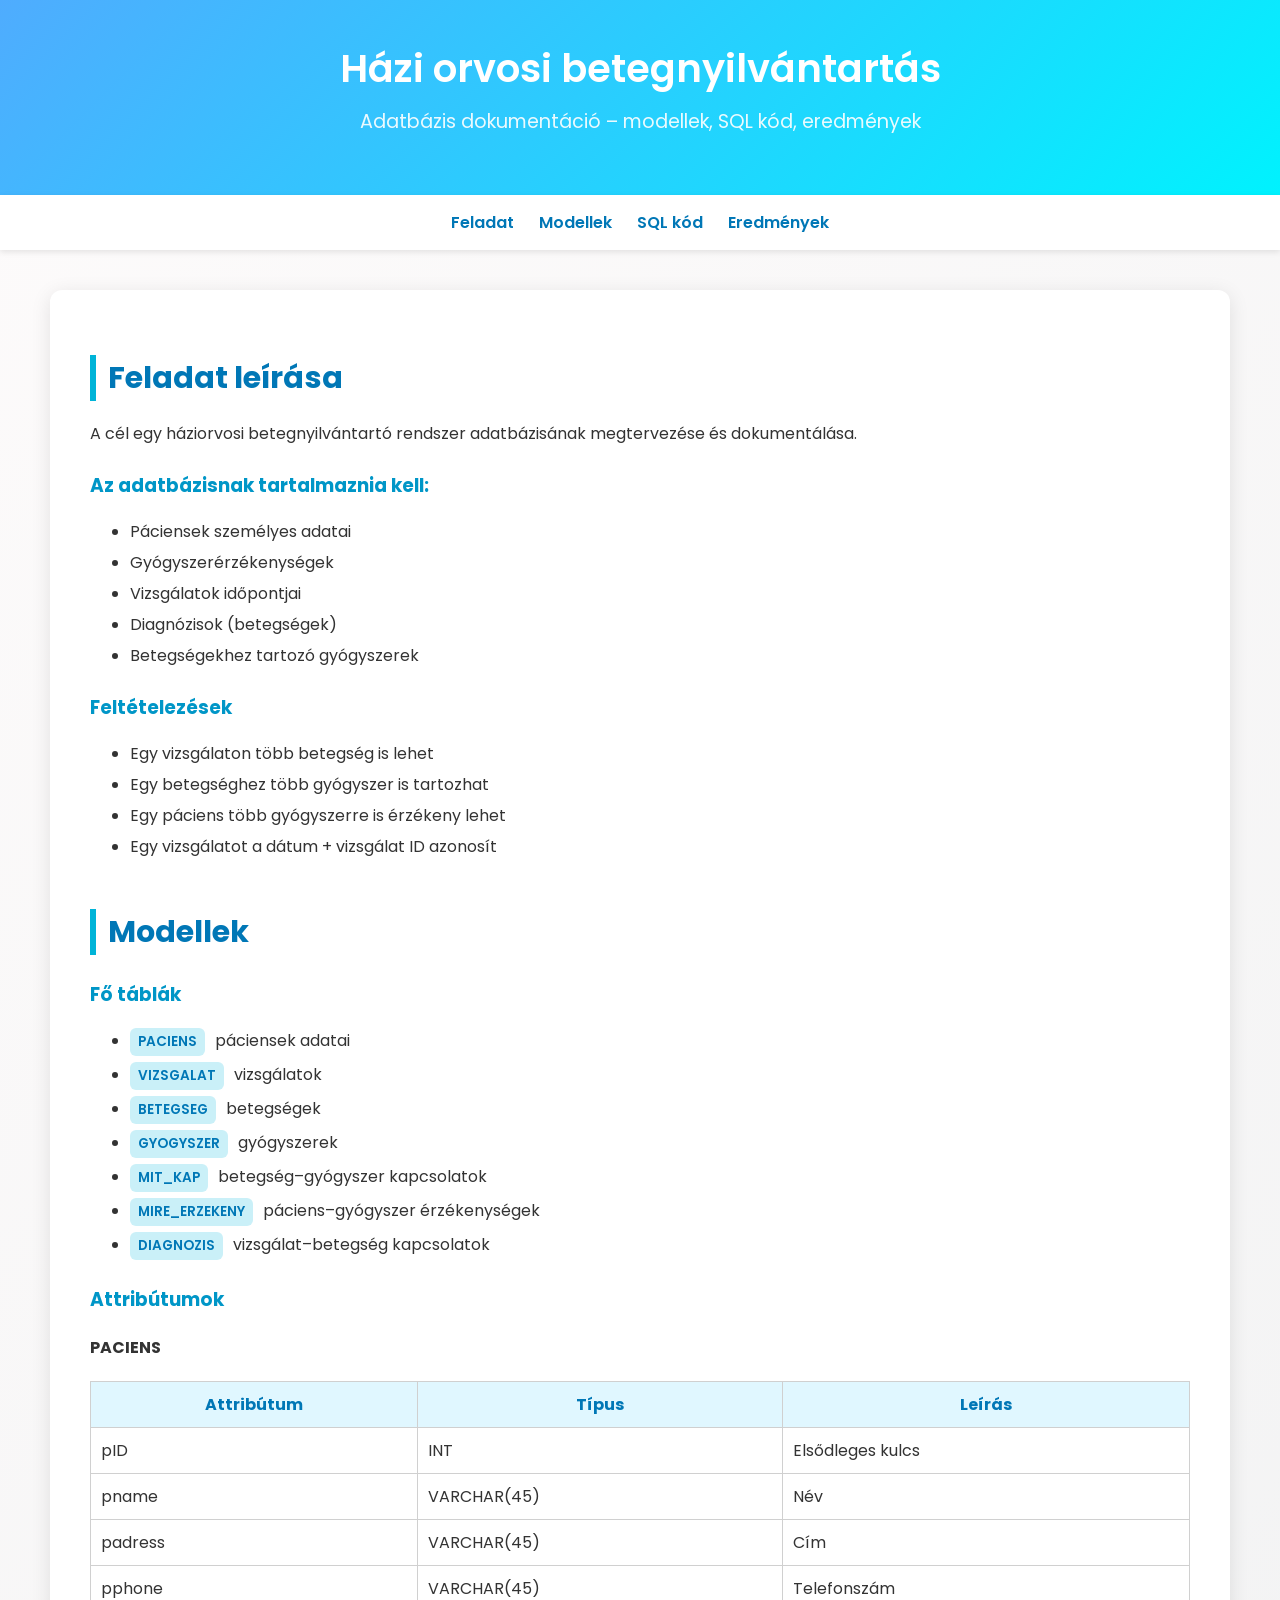
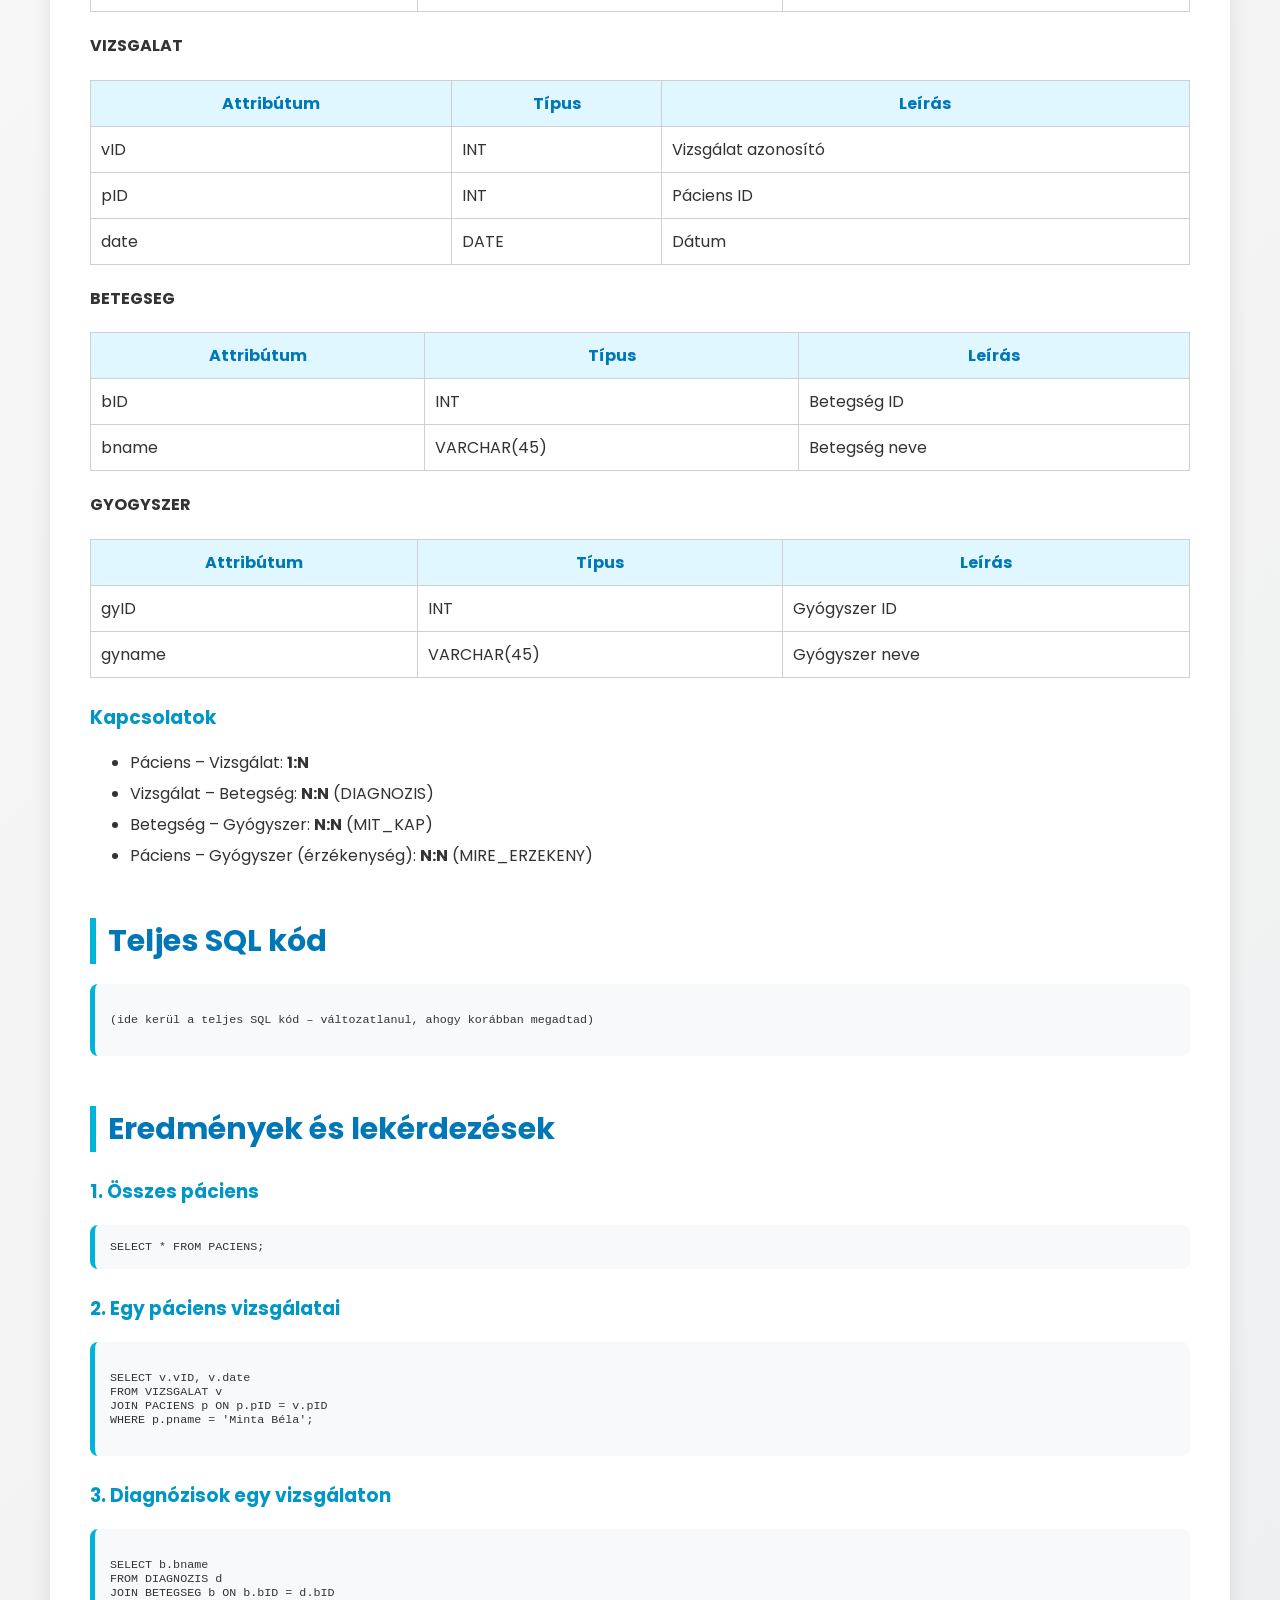
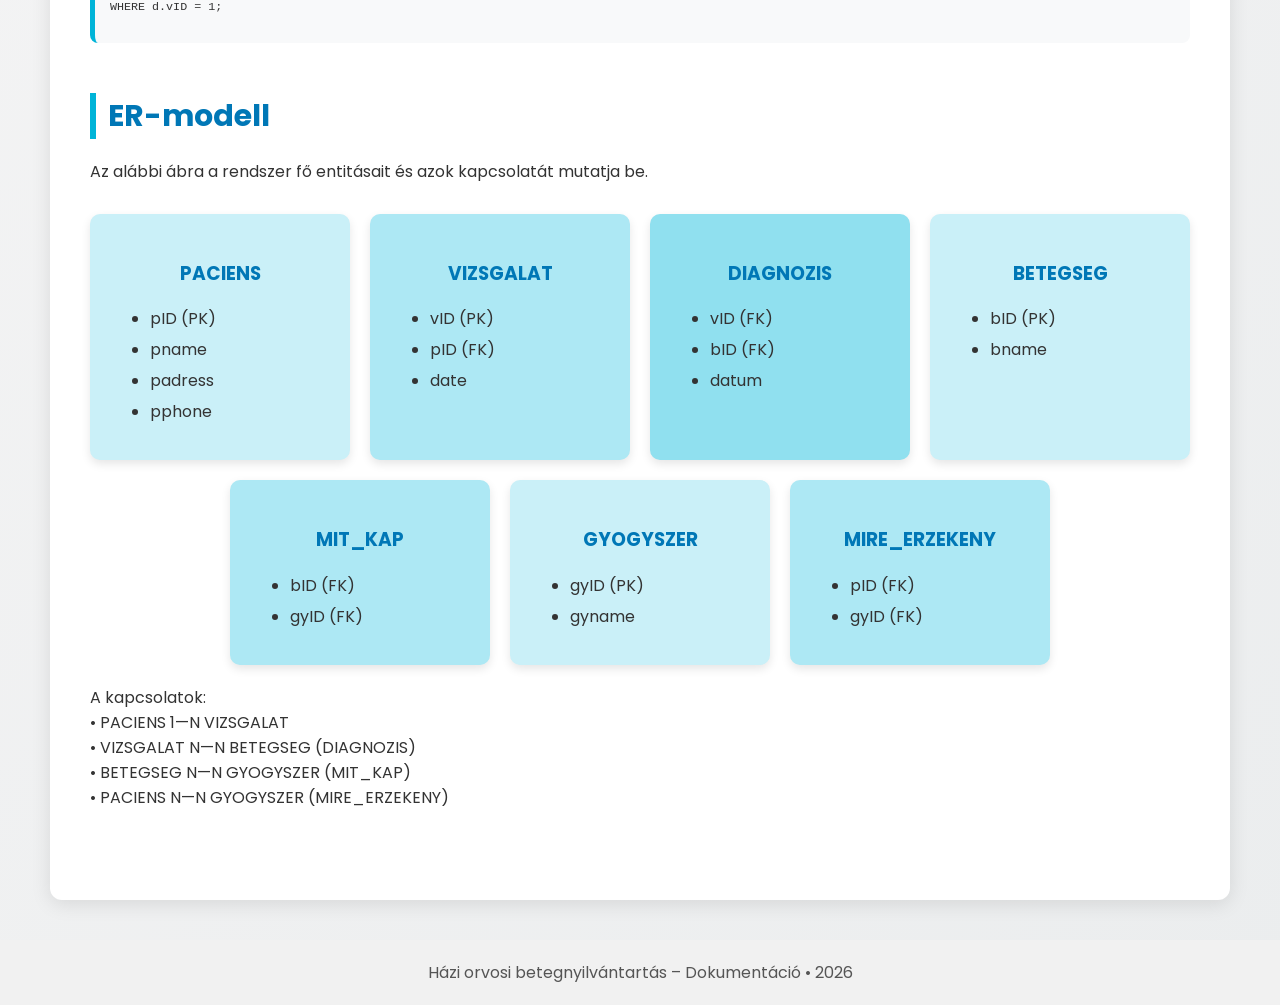
==== webpage/index.html @ f7ed8326 "weboldal" ====
<!DOCTYPE html>
<html lang="hu">
<head>
    <meta charset="UTF-8">
    <title>Házi orvosi betegnyilvántartás – Adatbázis dokumentáció</title>

    <!-- Google Fonts -->
    <link href="https://fonts.googleapis.com/css2?family=Poppins:wght@300;400;600&display=swap" rel="stylesheet">

    <style>
        body {
            font-family: 'Poppins', sans-serif;
            margin: 0;
            background: linear-gradient(135deg, #fdfbfb 0%, #ebedee 100%);
            color: #333;
        }

        header {
            background: linear-gradient(135deg, #4facfe 0%, #00f2fe 100%);
            color: white;
            padding: 40px 40px;
            text-align: center;
            box-shadow: 0 4px 10px rgba(0,0,0,0.2);
        }

        header h1 {
            margin: 0;
            font-size: 2.4em;
            font-weight: 600;
        }

        header p {
            margin-top: 10px;
            font-size: 1.2em;
            opacity: 0.9;
        }

        nav {
            background: #ffffff;
            padding: 15px 40px;
            display: flex;
            justify-content: center;
            gap: 25px;
            position: sticky;
            top: 0;
            z-index: 10;
            box-shadow: 0 2px 6px rgba(0,0,0,0.1);
        }

        nav a {
            text-decoration: none;
            color: #0077b6;
            font-weight: 600;
            transition: 0.3s;
        }

        nav a:hover {
            color: #00b4d8;
            transform: scale(1.05);
        }

        main {
            max-width: 1100px;
            margin: 40px auto;
            background: white;
            padding: 40px;
            border-radius: 12px;
            box-shadow: 0 4px 20px rgba(0,0,0,0.1);
        }

        section {
            margin-bottom: 50px;
        }

        h2 {
            font-size: 1.9em;
            color: #0077b6;
            border-left: 6px solid #00b4d8;
            padding-left: 12px;
            margin-bottom: 20px;
        }

        h3 {
            margin-top: 25px;
            color: #0096c7;
        }

        ul li {
            margin-bottom: 6px;
        }

        .tag {
            display: inline-block;
            background: #caf0f8;
            padding: 4px 8px;
            border-radius: 6px;
            margin-right: 6px;
            font-size: 0.85em;
            color: #0077b6;
            font-weight: 600;
        }

        pre {
            background: #f8f9fa;
            padding: 15px;
            border-radius: 8px;
            border-left: 5px solid #00b4d8;
            overflow-x: auto;
            font-size: 0.9em;
        }

        table {
            width: 100%;
            border-collapse: collapse;
            margin-top: 12px;
        }

        table, th, td {
            border: 1px solid #d0d0d0;
        }

        th {
            background: #e0f7ff;
            color: #0077b6;
        }

        th, td {
            padding: 10px;
        }

        footer {
            text-align: center;
            padding: 20px;
            background: #f1f1f1;
            margin-top: 40px;
            color: #555;
        }

        /* Finom animációk */
        section {
            animation: fadeIn 0.6s ease;
        }

        @keyframes fadeIn {
            from { opacity: 0; transform: translateY(10px); }
            to { opacity: 1; transform: translateY(0); }
        }
    </style>
</head>

<body>

<header>
    <h1>Házi orvosi betegnyilvántartás</h1>
    <p>Adatbázis dokumentáció – modellek, SQL kód, eredmények</p>
</header>

<nav>
    <a href="#feladat">Feladat</a>
    <a href="#modellek">Modellek</a>
    <a href="#kod">SQL kód</a>
    <a href="#eredmenyek">Eredmények</a>
</nav>

<main>

    <!-- FELADAT -->
    <section id="feladat">
        <h2>Feladat leírása</h2>
        <p>A cél egy háziorvosi betegnyilvántartó rendszer adatbázisának megtervezése és dokumentálása.</p>

        <h3>Az adatbázisnak tartalmaznia kell:</h3>
        <ul>
            <li>Páciensek személyes adatai</li>
            <li>Gyógyszerérzékenységek</li>
            <li>Vizsgálatok időpontjai</li>
            <li>Diagnózisok (betegségek)</li>
            <li>Betegségekhez tartozó gyógyszerek</li>
        </ul>

        <h3>Feltételezések</h3>
        <ul>
            <li>Egy vizsgálaton több betegség is lehet</li>
            <li>Egy betegséghez több gyógyszer is tartozhat</li>
            <li>Egy páciens több gyógyszerre is érzékeny lehet</li>
            <li>Egy vizsgálatot a dátum + vizsgálat ID azonosít</li>
        </ul>
    </section>

    <!-- MODELLEK -->
    <section id="modellek">
        <h2>Modellek</h2>

        <h3>Fő táblák</h3>
        <ul>
            <li><span class="tag">PACIENS</span> páciensek adatai</li>
            <li><span class="tag">VIZSGALAT</span> vizsgálatok</li>
            <li><span class="tag">BETEGSEG</span> betegségek</li>
            <li><span class="tag">GYOGYSZER</span> gyógyszerek</li>
            <li><span class="tag">MIT_KAP</span> betegség–gyógyszer kapcsolatok</li>
            <li><span class="tag">MIRE_ERZEKENY</span> páciens–gyógyszer érzékenységek</li>
            <li><span class="tag">DIAGNOZIS</span> vizsgálat–betegség kapcsolatok</li>
        </ul>

        <h3>Attribútumok</h3>

        <h4>PACIENS</h4>
        <table>
            <tr><th>Attribútum</th><th>Típus</th><th>Leírás</th></tr>
            <tr><td>pID</td><td>INT</td><td>Elsődleges kulcs</td></tr>
            <tr><td>pname</td><td>VARCHAR(45)</td><td>Név</td></tr>
            <tr><td>padress</td><td>VARCHAR(45)</td><td>Cím</td></tr>
            <tr><td>pphone</td><td>VARCHAR(45)</td><td>Telefonszám</td></tr>
        </table>

        <h4>VIZSGALAT</h4>
        <table>
            <tr><th>Attribútum</th><th>Típus</th><th>Leírás</th></tr>
            <tr><td>vID</td><td>INT</td><td>Vizsgálat azonosító</td></tr>
            <tr><td>pID</td><td>INT</td><td>Páciens ID</td></tr>
            <tr><td>date</td><td>DATE</td><td>Dátum</td></tr>
        </table>

        <h4>BETEGSEG</h4>
        <table>
            <tr><th>Attribútum</th><th>Típus</th><th>Leírás</th></tr>
            <tr><td>bID</td><td>INT</td><td>Betegség ID</td></tr>
            <tr><td>bname</td><td>VARCHAR(45)</td><td>Betegség neve</td></tr>
        </table>

        <h4>GYOGYSZER</h4>
        <table>
            <tr><th>Attribútum</th><th>Típus</th><th>Leírás</th></tr>
            <tr><td>gyID</td><td>INT</td><td>Gyógyszer ID</td></tr>
            <tr><td>gyname</td><td>VARCHAR(45)</td><td>Gyógyszer neve</td></tr>
        </table>

        <h3>Kapcsolatok</h3>
        <ul>
            <li>Páciens – Vizsgálat: <strong>1:N</strong></li>
            <li>Vizsgálat – Betegség: <strong>N:N</strong> (DIAGNOZIS)</li>
            <li>Betegség – Gyógyszer: <strong>N:N</strong> (MIT_KAP)</li>
            <li>Páciens – Gyógyszer (érzékenység): <strong>N:N</strong> (MIRE_ERZEKENY)</li>
        </ul>
    </section>

    <!-- SQL KÓD -->
    <section id="kod">
        <h2>Teljes SQL kód</h2>
        <pre><code>
(ide kerül a teljes SQL kód – változatlanul, ahogy korábban megadtad)
        </code></pre>
    </section>

    <!-- EREDMÉNYEK -->
    <section id="eredmenyek">
        <h2>Eredmények és lekérdezések</h2>

        <h3>1. Összes páciens</h3>
        <pre><code>SELECT * FROM PACIENS;</code></pre>

        <h3>2. Egy páciens vizsgálatai</h3>
        <pre><code>
SELECT v.vID, v.date
FROM VIZSGALAT v
JOIN PACIENS p ON p.pID = v.pID
WHERE p.pname = 'Minta Béla';
        </code></pre>

        <h3>3. Diagnózisok egy vizsgálaton</h3>
        <pre><code>
SELECT b.bname
FROM DIAGNOZIS d
JOIN BETEGSEG b ON b.bID = d.bID
WHERE d.vID = 1;
        </code></pre>
    </section>

    <section id="er-modell">
        <h2>ER-modell</h2>
        <p>Az alábbi ábra a rendszer fő entitásait és azok kapcsolatát mutatja be.</p>
    
        <div style="
            display: flex;
            flex-wrap: wrap;
            gap: 20px;
            justify-content: center;
            margin-top: 30px;
        ">
    
            <!-- PACIENS -->
            <div style="
                background:#caf0f8;
                padding:20px;
                border-radius:10px;
                width:220px;
                box-shadow:0 4px 10px rgba(0,0,0,0.1);
            ">
                <h3 style="text-align:center;color:#0077b6;">PACIENS</h3>
                <ul>
                    <li>pID (PK)</li>
                    <li>pname</li>
                    <li>padress</li>
                    <li>pphone</li>
                </ul>
            </div>
    
            <!-- VIZSGALAT -->
            <div style="
                background:#ade8f4;
                padding:20px;
                border-radius:10px;
                width:220px;
                box-shadow:0 4px 10px rgba(0,0,0,0.1);
            ">
                <h3 style="text-align:center;color:#0077b6;">VIZSGALAT</h3>
                <ul>
                    <li>vID (PK)</li>
                    <li>pID (FK)</li>
                    <li>date</li>
                </ul>
            </div>
    
            <!-- DIAGNOZIS -->
            <div style="
                background:#90e0ef;
                padding:20px;
                border-radius:10px;
                width:220px;
                box-shadow:0 4px 10px rgba(0,0,0,0.1);
            ">
                <h3 style="text-align:center;color:#0077b6;">DIAGNOZIS</h3>
                <ul>
                    <li>vID (FK)</li>
                    <li>bID (FK)</li>
                    <li>datum</li>
                </ul>
            </div>
    
            <!-- BETEGSEG -->
            <div style="
                background:#caf0f8;
                padding:20px;
                border-radius:10px;
                width:220px;
                box-shadow:0 4px 10px rgba(0,0,0,0.1);
            ">
                <h3 style="text-align:center;color:#0077b6;">BETEGSEG</h3>
                <ul>
                    <li>bID (PK)</li>
                    <li>bname</li>
                </ul>
            </div>
    
            <!-- MIT_KAP -->
            <div style="
                background:#ade8f4;
                padding:20px;
                border-radius:10px;
                width:220px;
                box-shadow:0 4px 10px rgba(0,0,0,0.1);
            ">
                <h3 style="text-align:center;color:#0077b6;">MIT_KAP</h3>
                <ul>
                    <li>bID (FK)</li>
                    <li>gyID (FK)</li>
                </ul>
            </div>
    
            <!-- GYOGYSZER -->
            <div style="
                background:#caf0f8;
                padding:20px;
                border-radius:10px;
                width:220px;
                box-shadow:0 4px 10px rgba(0,0,0,0.1);
            ">
                <h3 style="text-align:center;color:#0077b6;">GYOGYSZER</h3>
                <ul>
                    <li>gyID (PK)</li>
                    <li>gyname</li>
                </ul>
            </div>
    
            <!-- MIRE_ERZEKENY -->
            <div style="
                background:#ade8f4;
                padding:20px;
                border-radius:10px;
                width:220px;
                box-shadow:0 4px 10px rgba(0,0,0,0.1);
            ">
                <h3 style="text-align:center;color:#0077b6;">MIRE_ERZEKENY</h3>
                <ul>
                    <li>pID (FK)</li>
                    <li>gyID (FK)</li>
                </ul>
            </div>
    
        </div>
    
        <p style="margin-top:20px;">
            A kapcsolatok:
            <br>• PACIENS 1—N VIZSGALAT  
            <br>• VIZSGALAT N—N BETEGSEG (DIAGNOZIS)  
            <br>• BETEGSEG N—N GYOGYSZER (MIT_KAP)  
            <br>• PACIENS N—N GYOGYSZER (MIRE_ERZEKENY)
        </p>
    </section>
    

</main>

<footer>
    Házi orvosi betegnyilvántartás – Dokumentáció • 2026
</footer>

</body>
</html>
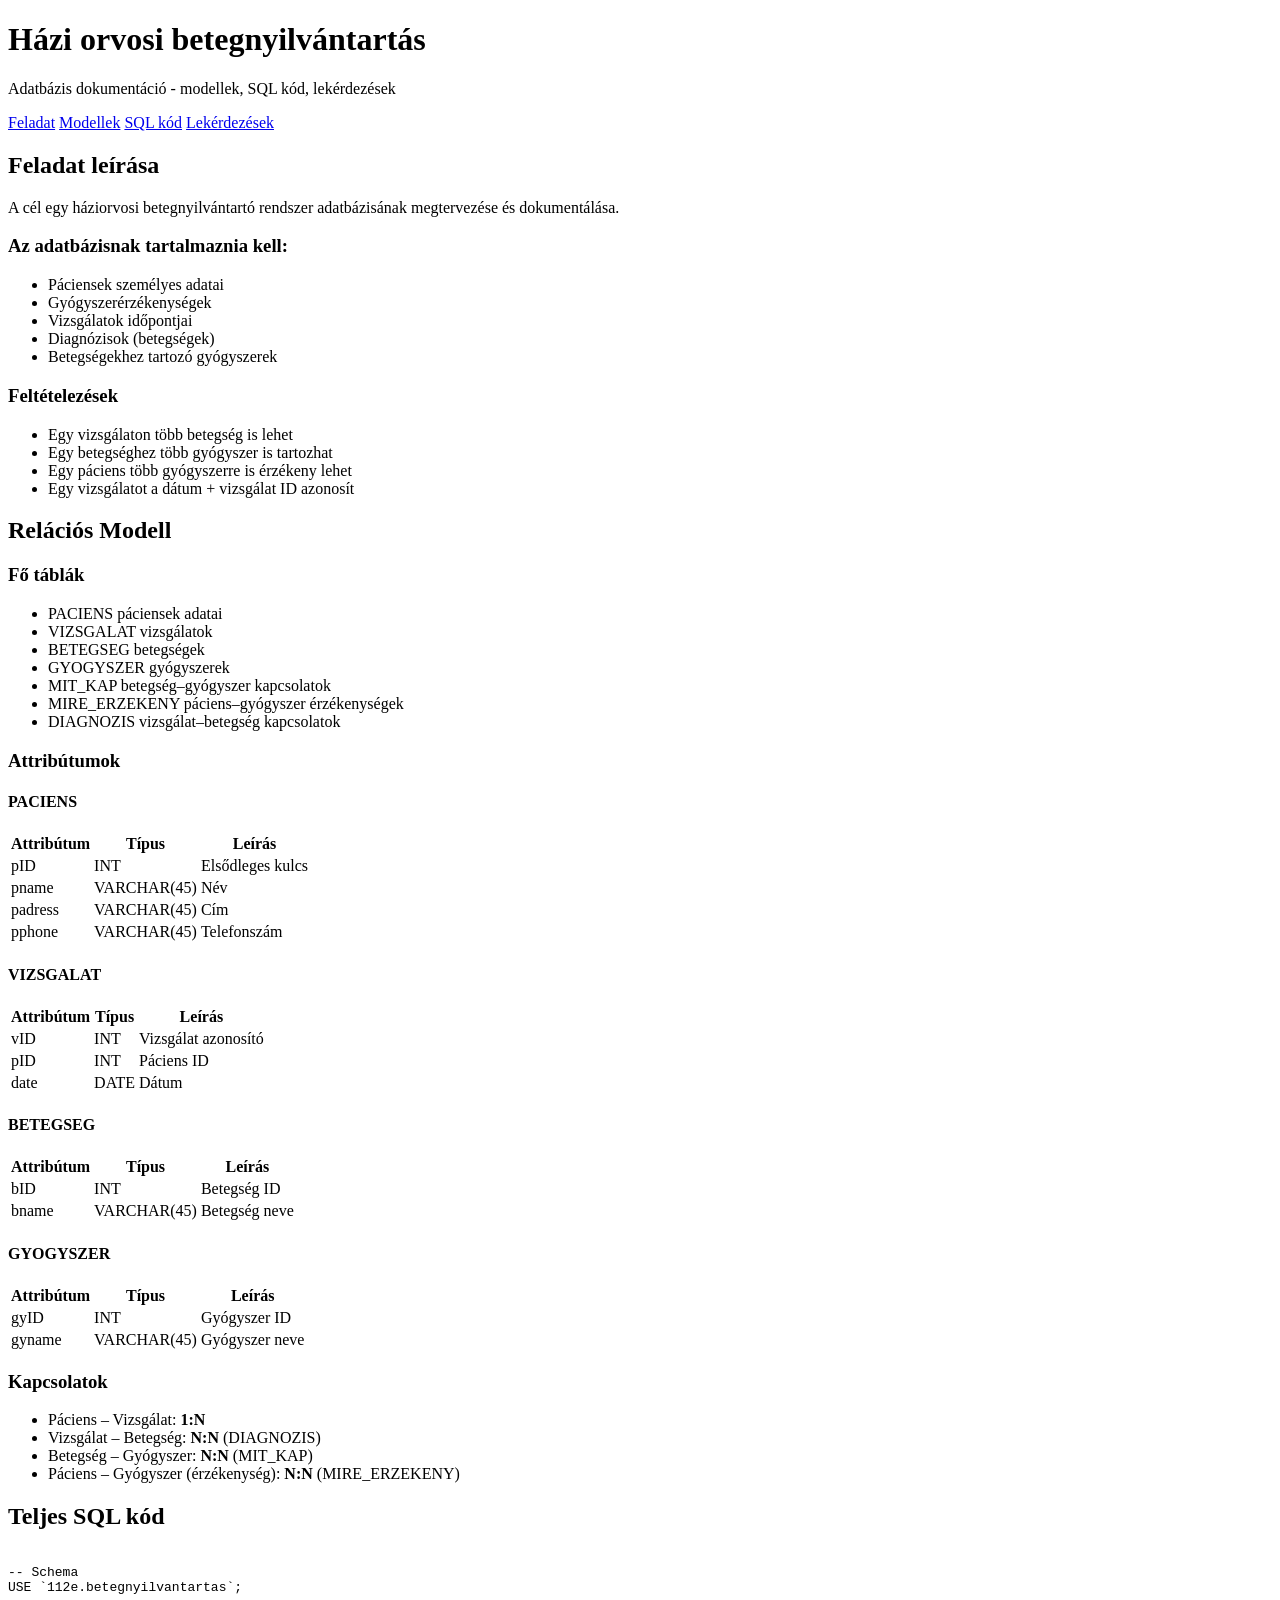
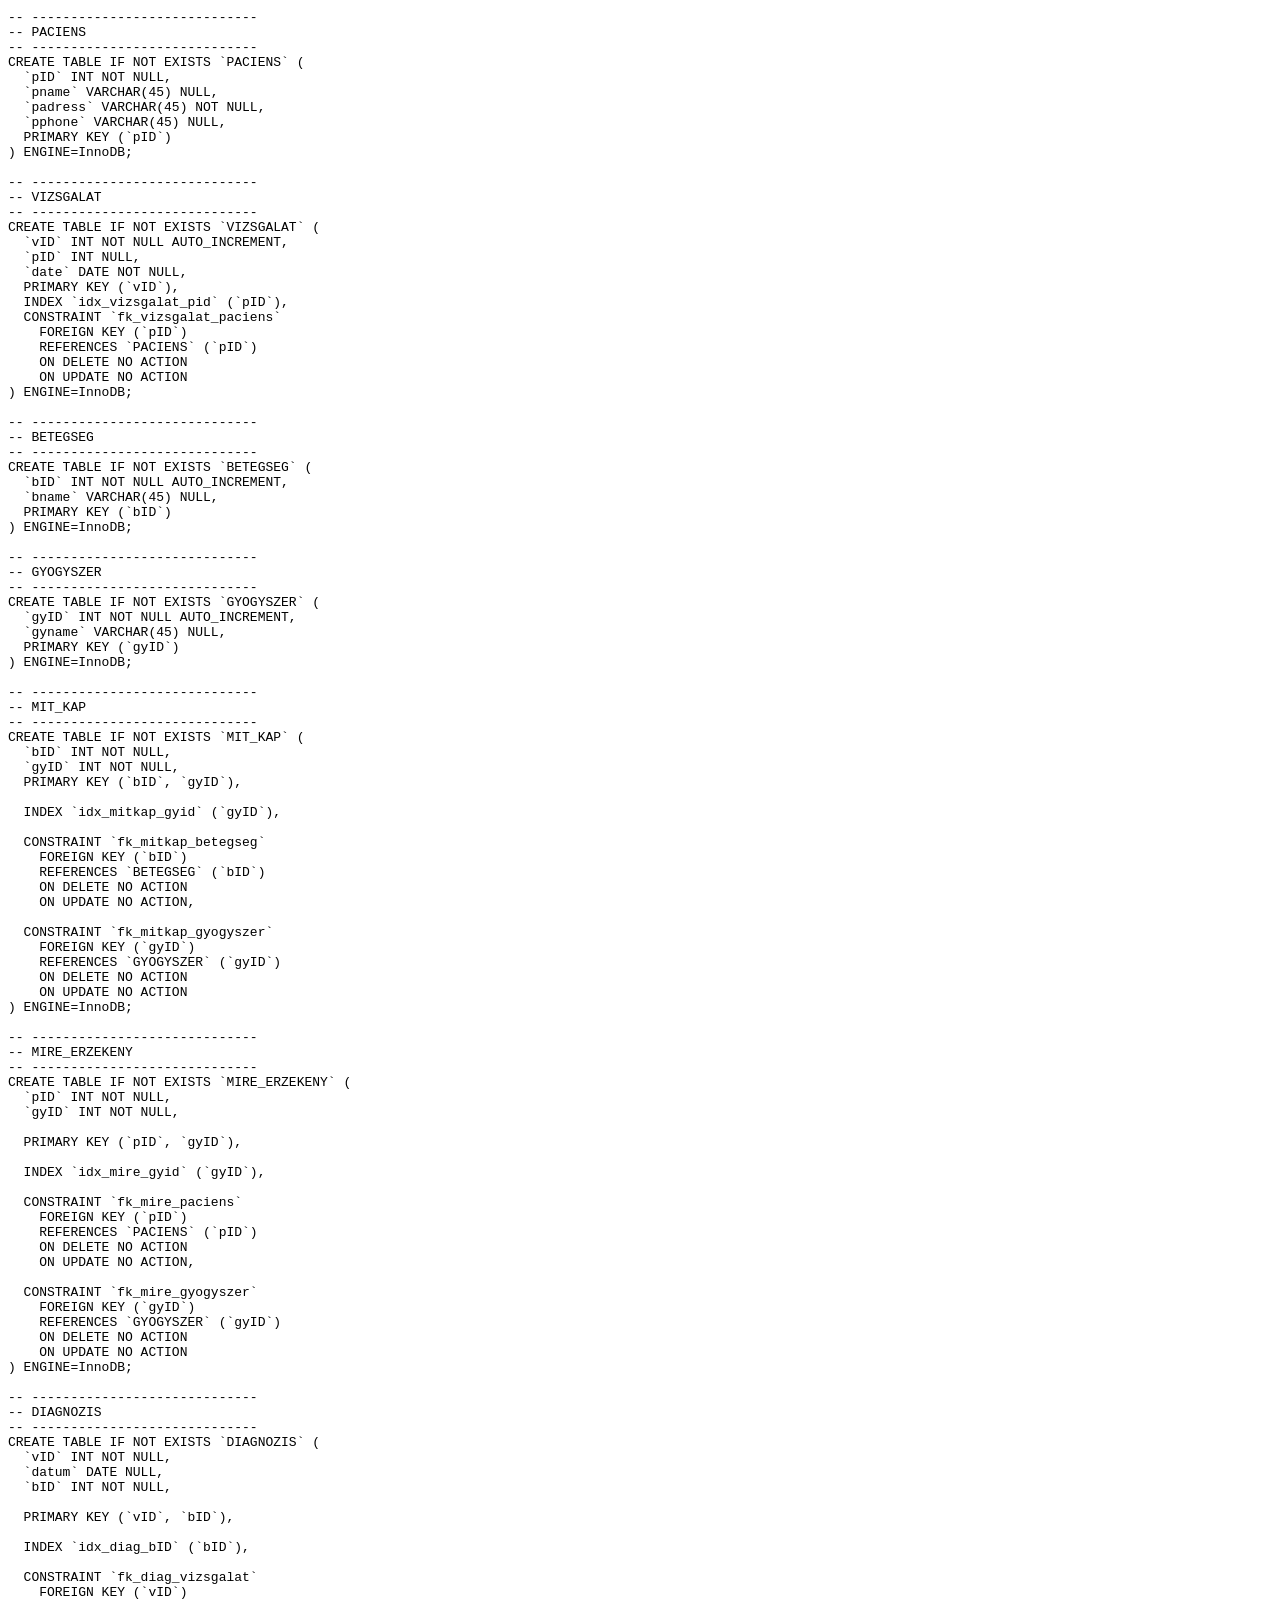
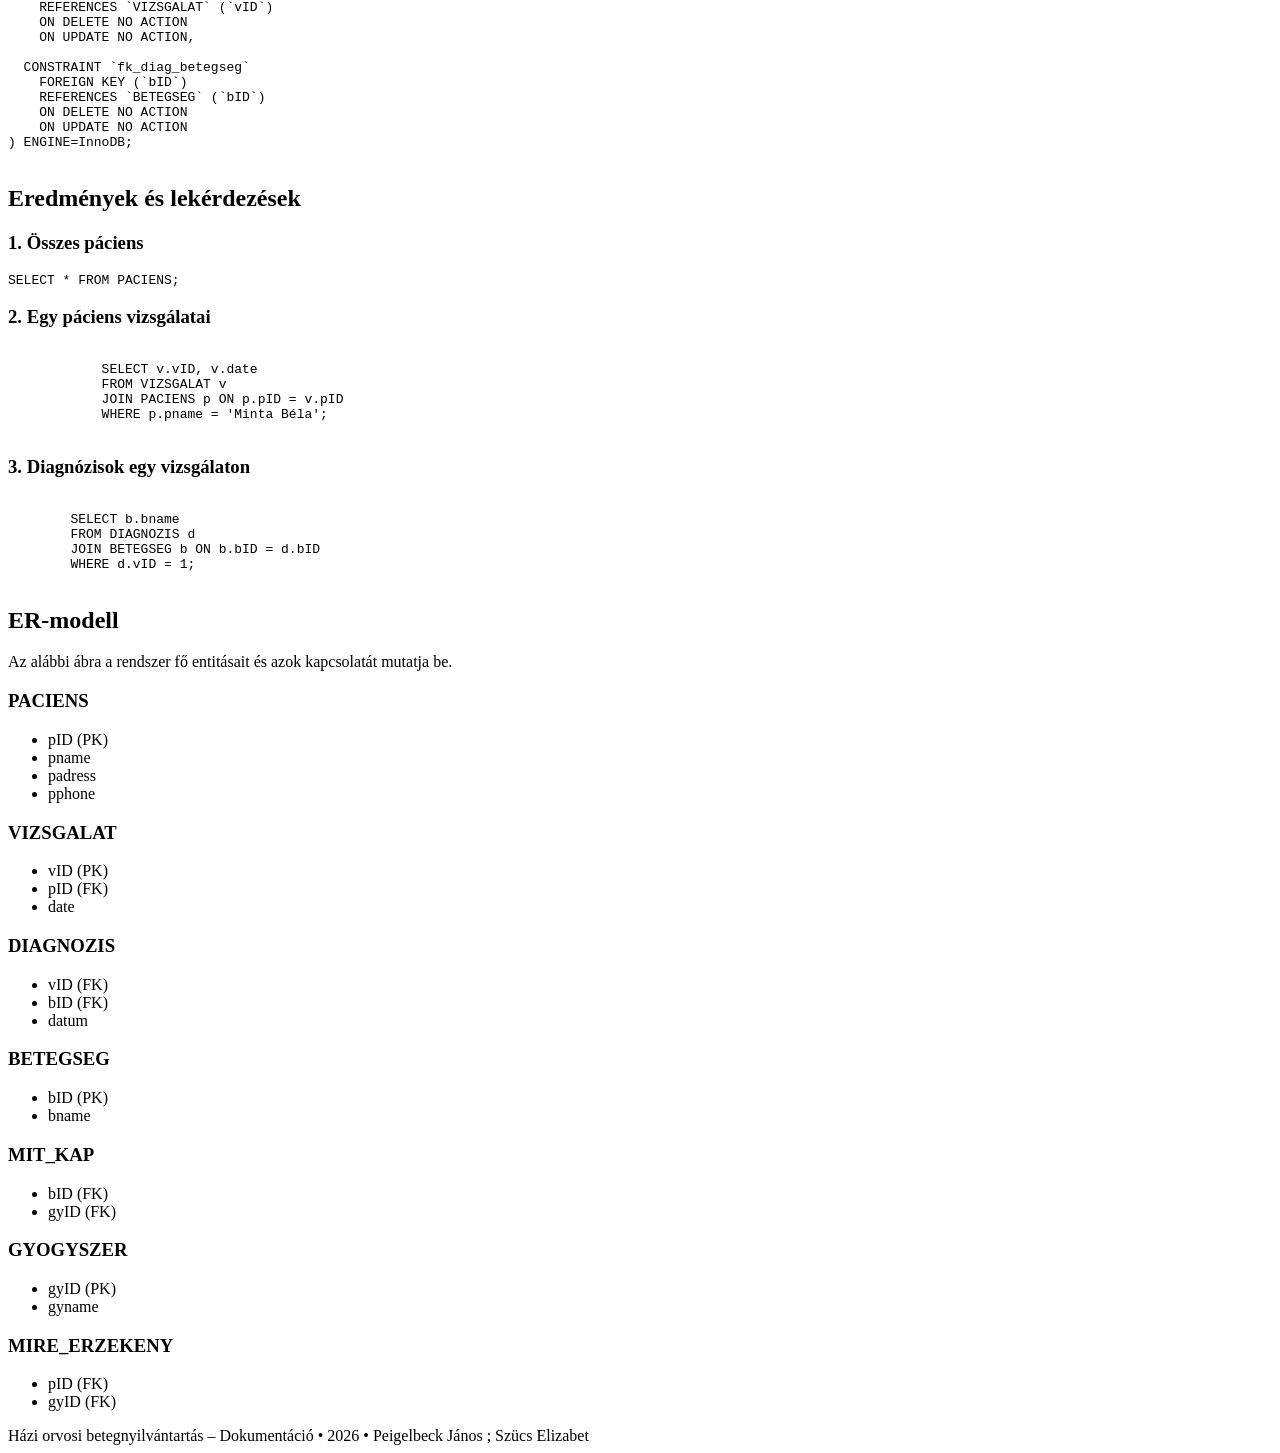
==== commit 1a580edd: "weboldal fejlesztése, stylesheet" ====
--- a/webpage/index.html
+++ b/webpage/index.html
@@ -2,164 +2,22 @@
 <html lang="hu">
 <head>
     <meta charset="UTF-8">
-    <title>Házi orvosi betegnyilvántartás – Adatbázis dokumentáció</title>
-
-    <!-- Google Fonts -->
-    <link href="https://fonts.googleapis.com/css2?family=Poppins:wght@300;400;600&display=swap" rel="stylesheet">
-
-    <style>
-        body {
-            font-family: 'Poppins', sans-serif;
-            margin: 0;
-            background: linear-gradient(135deg, #fdfbfb 0%, #ebedee 100%);
-            color: #333;
-        }
-
-        header {
-            background: linear-gradient(135deg, #4facfe 0%, #00f2fe 100%);
-            color: white;
-            padding: 40px 40px;
-            text-align: center;
-            box-shadow: 0 4px 10px rgba(0,0,0,0.2);
-        }
-
-        header h1 {
-            margin: 0;
-            font-size: 2.4em;
-            font-weight: 600;
-        }
-
-        header p {
-            margin-top: 10px;
-            font-size: 1.2em;
-            opacity: 0.9;
-        }
-
-        nav {
-            background: #ffffff;
-            padding: 15px 40px;
-            display: flex;
-            justify-content: center;
-            gap: 25px;
-            position: sticky;
-            top: 0;
-            z-index: 10;
-            box-shadow: 0 2px 6px rgba(0,0,0,0.1);
-        }
-
-        nav a {
-            text-decoration: none;
-            color: #0077b6;
-            font-weight: 600;
-            transition: 0.3s;
-        }
-
-        nav a:hover {
-            color: #00b4d8;
-            transform: scale(1.05);
-        }
-
-        main {
-            max-width: 1100px;
-            margin: 40px auto;
-            background: white;
-            padding: 40px;
-            border-radius: 12px;
-            box-shadow: 0 4px 20px rgba(0,0,0,0.1);
-        }
-
-        section {
-            margin-bottom: 50px;
-        }
-
-        h2 {
-            font-size: 1.9em;
-            color: #0077b6;
-            border-left: 6px solid #00b4d8;
-            padding-left: 12px;
-            margin-bottom: 20px;
-        }
-
-        h3 {
-            margin-top: 25px;
-            color: #0096c7;
-        }
-
-        ul li {
-            margin-bottom: 6px;
-        }
-
-        .tag {
-            display: inline-block;
-            background: #caf0f8;
-            padding: 4px 8px;
-            border-radius: 6px;
-            margin-right: 6px;
-            font-size: 0.85em;
-            color: #0077b6;
-            font-weight: 600;
-        }
-
-        pre {
-            background: #f8f9fa;
-            padding: 15px;
-            border-radius: 8px;
-            border-left: 5px solid #00b4d8;
-            overflow-x: auto;
-            font-size: 0.9em;
-        }
-
-        table {
-            width: 100%;
-            border-collapse: collapse;
-            margin-top: 12px;
-        }
-
-        table, th, td {
-            border: 1px solid #d0d0d0;
-        }
-
-        th {
-            background: #e0f7ff;
-            color: #0077b6;
-        }
-
-        th, td {
-            padding: 10px;
-        }
-
-        footer {
-            text-align: center;
-            padding: 20px;
-            background: #f1f1f1;
-            margin-top: 40px;
-            color: #555;
-        }
-
-        /* Finom animációk */
-        section {
-            animation: fadeIn 0.6s ease;
-        }
-
-        @keyframes fadeIn {
-            from { opacity: 0; transform: translateY(10px); }
-            to { opacity: 1; transform: translateY(0); }
-        }
-    </style>
+    <title>Házi orvosi betegnyilvántartás - Adatbázis dokumentáció</title>
+    <link rel="stylesheet" href="./style.css">
 </head>
 
 <body>
 
 <header>
     <h1>Házi orvosi betegnyilvántartás</h1>
-    <p>Adatbázis dokumentáció – modellek, SQL kód, eredmények</p>
+    <p>Adatbázis dokumentáció - modellek, SQL kód, lekérdezések</p>
 </header>
 
 <nav>
     <a href="#feladat">Feladat</a>
     <a href="#modellek">Modellek</a>
     <a href="#kod">SQL kód</a>
-    <a href="#eredmenyek">Eredmények</a>
+    <a href="#lekerdezes">Lekérdezések</a>
 </nav>
 
 <main>
@@ -189,7 +47,7 @@
 
     <!-- MODELLEK -->
     <section id="modellek">
-        <h2>Modellek</h2>
+        <h2> Relációs Modell</h2>
 
         <h3>Fő táblák</h3>
         <ul>
@@ -248,12 +106,130 @@
     <section id="kod">
         <h2>Teljes SQL kód</h2>
         <pre><code>
-(ide kerül a teljes SQL kód – változatlanul, ahogy korábban megadtad)
+-- Schema
+USE `112e.betegnyilvantartas`;
+
+-- -----------------------------
+-- PACIENS
+-- -----------------------------
+CREATE TABLE IF NOT EXISTS `PACIENS` (
+  `pID` INT NOT NULL,
+  `pname` VARCHAR(45) NULL,
+  `padress` VARCHAR(45) NOT NULL,
+  `pphone` VARCHAR(45) NULL,
+  PRIMARY KEY (`pID`)
+) ENGINE=InnoDB;
+
+-- -----------------------------
+-- VIZSGALAT
+-- -----------------------------
+CREATE TABLE IF NOT EXISTS `VIZSGALAT` (
+  `vID` INT NOT NULL AUTO_INCREMENT,
+  `pID` INT NULL,
+  `date` DATE NOT NULL,
+  PRIMARY KEY (`vID`),
+  INDEX `idx_vizsgalat_pid` (`pID`),
+  CONSTRAINT `fk_vizsgalat_paciens`
+    FOREIGN KEY (`pID`)
+    REFERENCES `PACIENS` (`pID`)
+    ON DELETE NO ACTION
+    ON UPDATE NO ACTION
+) ENGINE=InnoDB;
+
+-- -----------------------------
+-- BETEGSEG
+-- -----------------------------
+CREATE TABLE IF NOT EXISTS `BETEGSEG` (
+  `bID` INT NOT NULL AUTO_INCREMENT,
+  `bname` VARCHAR(45) NULL,
+  PRIMARY KEY (`bID`)
+) ENGINE=InnoDB;
+
+-- -----------------------------
+-- GYOGYSZER
+-- -----------------------------
+CREATE TABLE IF NOT EXISTS `GYOGYSZER` (
+  `gyID` INT NOT NULL AUTO_INCREMENT,
+  `gyname` VARCHAR(45) NULL,
+  PRIMARY KEY (`gyID`)
+) ENGINE=InnoDB;
+
+-- -----------------------------
+-- MIT_KAP
+-- -----------------------------
+CREATE TABLE IF NOT EXISTS `MIT_KAP` (
+  `bID` INT NOT NULL,
+  `gyID` INT NOT NULL,
+  PRIMARY KEY (`bID`, `gyID`),
+
+  INDEX `idx_mitkap_gyid` (`gyID`),
+
+  CONSTRAINT `fk_mitkap_betegseg`
+    FOREIGN KEY (`bID`)
+    REFERENCES `BETEGSEG` (`bID`)
+    ON DELETE NO ACTION
+    ON UPDATE NO ACTION,
+
+  CONSTRAINT `fk_mitkap_gyogyszer`
+    FOREIGN KEY (`gyID`)
+    REFERENCES `GYOGYSZER` (`gyID`)
+    ON DELETE NO ACTION
+    ON UPDATE NO ACTION
+) ENGINE=InnoDB;
+
+-- -----------------------------
+-- MIRE_ERZEKENY
+-- -----------------------------
+CREATE TABLE IF NOT EXISTS `MIRE_ERZEKENY` (
+  `pID` INT NOT NULL,
+  `gyID` INT NOT NULL,
+
+  PRIMARY KEY (`pID`, `gyID`),
+
+  INDEX `idx_mire_gyid` (`gyID`),
+
+  CONSTRAINT `fk_mire_paciens`
+    FOREIGN KEY (`pID`)
+    REFERENCES `PACIENS` (`pID`)
+    ON DELETE NO ACTION
+    ON UPDATE NO ACTION,
+
+  CONSTRAINT `fk_mire_gyogyszer`
+    FOREIGN KEY (`gyID`)
+    REFERENCES `GYOGYSZER` (`gyID`)
+    ON DELETE NO ACTION
+    ON UPDATE NO ACTION
+) ENGINE=InnoDB;
+
+-- -----------------------------
+-- DIAGNOZIS
+-- -----------------------------
+CREATE TABLE IF NOT EXISTS `DIAGNOZIS` (
+  `vID` INT NOT NULL,
+  `datum` DATE NULL,
+  `bID` INT NOT NULL,
+
+  PRIMARY KEY (`vID`, `bID`),
+
+  INDEX `idx_diag_bID` (`bID`),
+
+  CONSTRAINT `fk_diag_vizsgalat`
+    FOREIGN KEY (`vID`)
+    REFERENCES `VIZSGALAT` (`vID`)
+    ON DELETE NO ACTION
+    ON UPDATE NO ACTION,
+
+  CONSTRAINT `fk_diag_betegseg`
+    FOREIGN KEY (`bID`)
+    REFERENCES `BETEGSEG` (`bID`)
+    ON DELETE NO ACTION
+    ON UPDATE NO ACTION
+) ENGINE=InnoDB;
         </code></pre>
     </section>
 
     <!-- EREDMÉNYEK -->
-    <section id="eredmenyek">
+    <section id="lekerdezes">
         <h2>Eredmények és lekérdezések</h2>
 
         <h3>1. Összes páciens</h3>
@@ -261,59 +237,37 @@
 
         <h3>2. Egy páciens vizsgálatai</h3>
         <pre><code>
-SELECT v.vID, v.date
-FROM VIZSGALAT v
-JOIN PACIENS p ON p.pID = v.pID
-WHERE p.pname = 'Minta Béla';
+            SELECT v.vID, v.date
+            FROM VIZSGALAT v
+            JOIN PACIENS p ON p.pID = v.pID
+            WHERE p.pname = 'Minta Béla';
         </code></pre>
 
         <h3>3. Diagnózisok egy vizsgálaton</h3>
         <pre><code>
-SELECT b.bname
-FROM DIAGNOZIS d
-JOIN BETEGSEG b ON b.bID = d.bID
-WHERE d.vID = 1;
+        SELECT b.bname
+        FROM DIAGNOZIS d
+        JOIN BETEGSEG b ON b.bID = d.bID
+        WHERE d.vID = 1;
         </code></pre>
     </section>
 
     <section id="er-modell">
         <h2>ER-modell</h2>
         <p>Az alábbi ábra a rendszer fő entitásait és azok kapcsolatát mutatja be.</p>
-    
-        <div style="
-            display: flex;
-            flex-wrap: wrap;
-            gap: 20px;
-            justify-content: center;
-            margin-top: 30px;
-        ">
-    
-            <!-- PACIENS -->
-            <div style="
-                background:#caf0f8;
-                padding:20px;
-                border-radius:10px;
-                width:220px;
-                box-shadow:0 4px 10px rgba(0,0,0,0.1);
-            ">
-                <h3 style="text-align:center;color:#0077b6;">PACIENS</h3>
-                <ul>
-                    <li>pID (PK)</li>
-                    <li>pname</li>
-                    <li>padress</li>
-                    <li>pphone</li>
-                </ul>
-            </div>
+        <div>
+            <h3>PACIENS</h3>
+            <ul>
+                <li>pID (PK)</li>
+                <li>pname</li>
+                <li>padress</li>
+                <li>pphone</li>
+            </ul>
+        </div>
     
             <!-- VIZSGALAT -->
-            <div style="
-                background:#ade8f4;
-                padding:20px;
-                border-radius:10px;
-                width:220px;
-                box-shadow:0 4px 10px rgba(0,0,0,0.1);
-            ">
-                <h3 style="text-align:center;color:#0077b6;">VIZSGALAT</h3>
+            <div>
+                <h3>VIZSGALAT</h3>
                 <ul>
                     <li>vID (PK)</li>
                     <li>pID (FK)</li>
@@ -322,14 +276,8 @@
             </div>
     
             <!-- DIAGNOZIS -->
-            <div style="
-                background:#90e0ef;
-                padding:20px;
-                border-radius:10px;
-                width:220px;
-                box-shadow:0 4px 10px rgba(0,0,0,0.1);
-            ">
-                <h3 style="text-align:center;color:#0077b6;">DIAGNOZIS</h3>
+            <div>
+                <h3>DIAGNOZIS</h3>
                 <ul>
                     <li>vID (FK)</li>
                     <li>bID (FK)</li>
@@ -338,14 +286,8 @@
             </div>
     
             <!-- BETEGSEG -->
-            <div style="
-                background:#caf0f8;
-                padding:20px;
-                border-radius:10px;
-                width:220px;
-                box-shadow:0 4px 10px rgba(0,0,0,0.1);
-            ">
-                <h3 style="text-align:center;color:#0077b6;">BETEGSEG</h3>
+            <div>
+                <h3>BETEGSEG</h3>
                 <ul>
                     <li>bID (PK)</li>
                     <li>bname</li>
@@ -353,14 +295,8 @@
             </div>
     
             <!-- MIT_KAP -->
-            <div style="
-                background:#ade8f4;
-                padding:20px;
-                border-radius:10px;
-                width:220px;
-                box-shadow:0 4px 10px rgba(0,0,0,0.1);
-            ">
-                <h3 style="text-align:center;color:#0077b6;">MIT_KAP</h3>
+            <div>
+                <h3>MIT_KAP</h3>
                 <ul>
                     <li>bID (FK)</li>
                     <li>gyID (FK)</li>
@@ -368,14 +304,8 @@
             </div>
     
             <!-- GYOGYSZER -->
-            <div style="
-                background:#caf0f8;
-                padding:20px;
-                border-radius:10px;
-                width:220px;
-                box-shadow:0 4px 10px rgba(0,0,0,0.1);
-            ">
-                <h3 style="text-align:center;color:#0077b6;">GYOGYSZER</h3>
+            <div>
+                <h3>GYOGYSZER</h3>
                 <ul>
                     <li>gyID (PK)</li>
                     <li>gyname</li>
@@ -383,14 +313,8 @@
             </div>
     
             <!-- MIRE_ERZEKENY -->
-            <div style="
-                background:#ade8f4;
-                padding:20px;
-                border-radius:10px;
-                width:220px;
-                box-shadow:0 4px 10px rgba(0,0,0,0.1);
-            ">
-                <h3 style="text-align:center;color:#0077b6;">MIRE_ERZEKENY</h3>
+            <div>
+                <h3>MIRE_ERZEKENY</h3>
                 <ul>
                     <li>pID (FK)</li>
                     <li>gyID (FK)</li>
@@ -398,21 +322,13 @@
             </div>
     
         </div>
-    
-        <p style="margin-top:20px;">
-            A kapcsolatok:
-            <br>• PACIENS 1—N VIZSGALAT  
-            <br>• VIZSGALAT N—N BETEGSEG (DIAGNOZIS)  
-            <br>• BETEGSEG N—N GYOGYSZER (MIT_KAP)  
-            <br>• PACIENS N—N GYOGYSZER (MIRE_ERZEKENY)
-        </p>
     </section>
     
 
 </main>
 
 <footer>
-    Házi orvosi betegnyilvántartás – Dokumentáció • 2026
+    Házi orvosi betegnyilvántartás – Dokumentáció • 2026 • Peigelbeck János ; Szücs Elizabet
 </footer>
 
 </body>
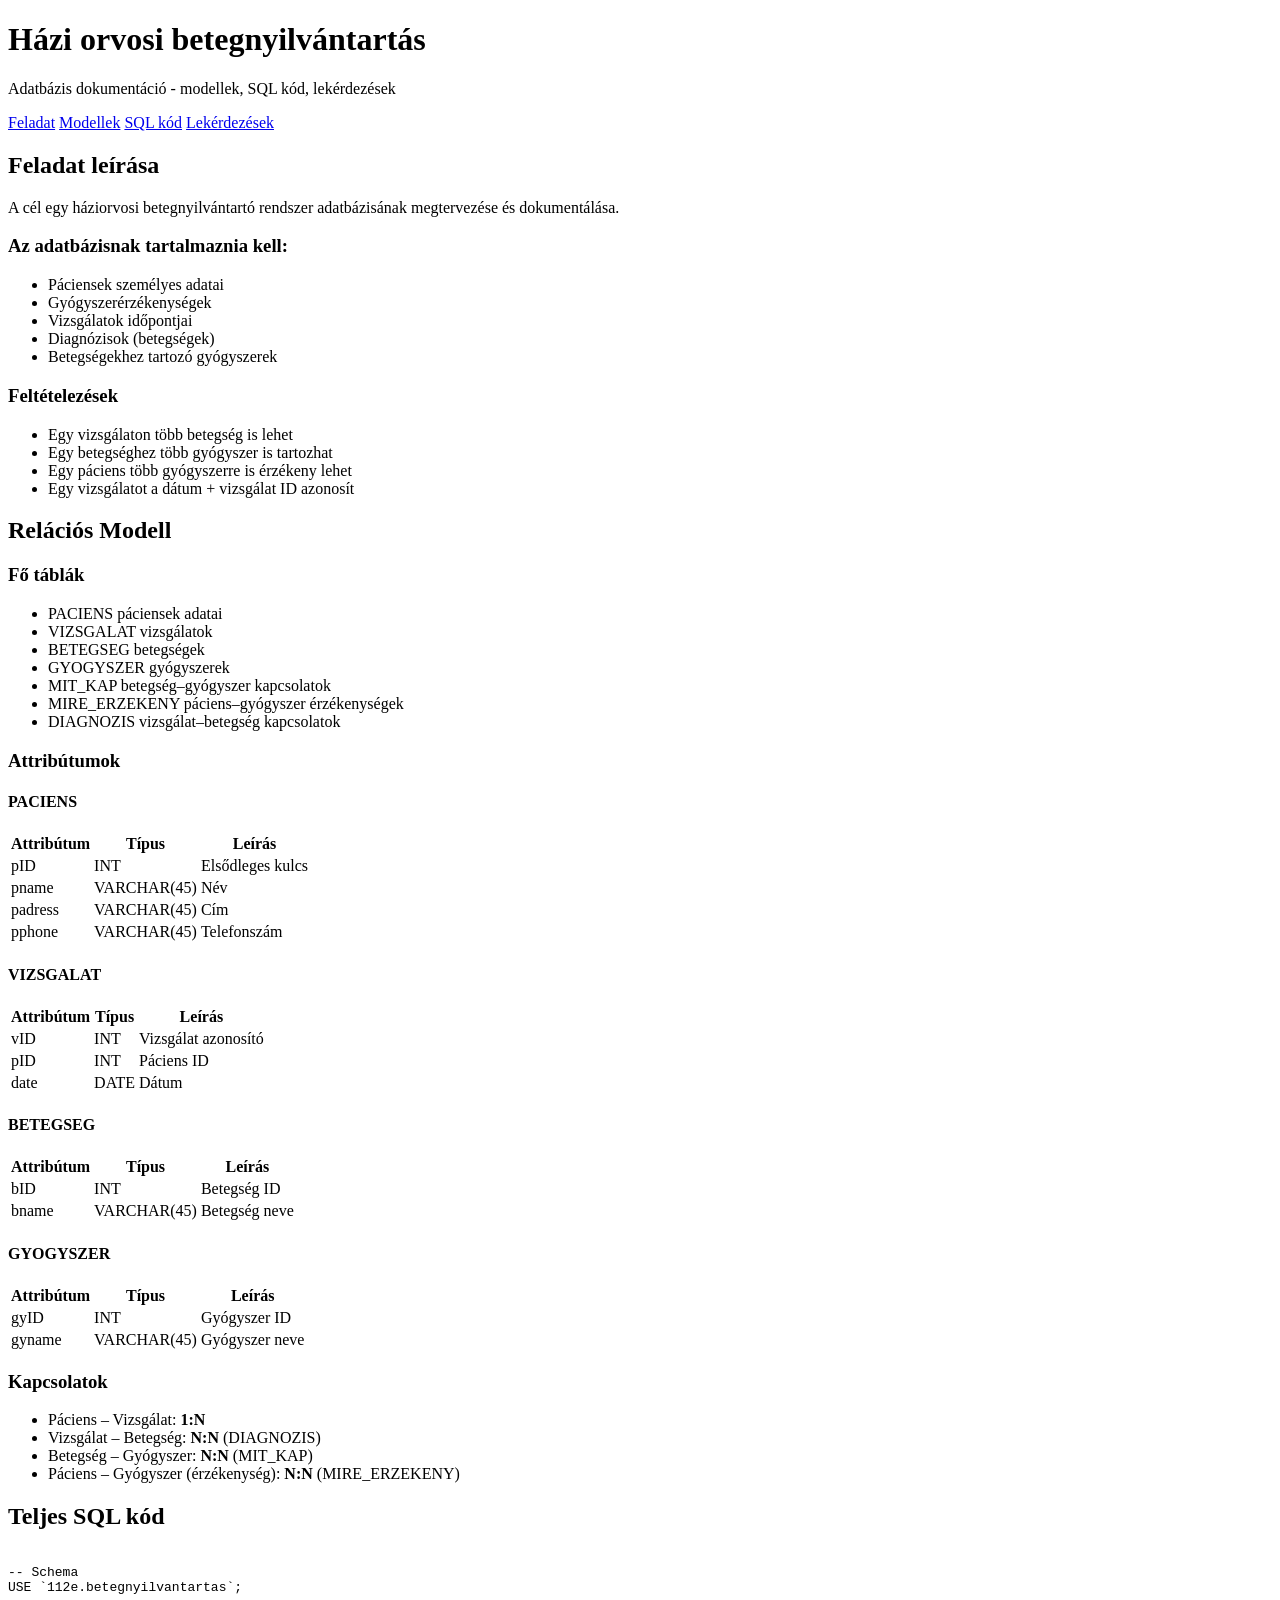
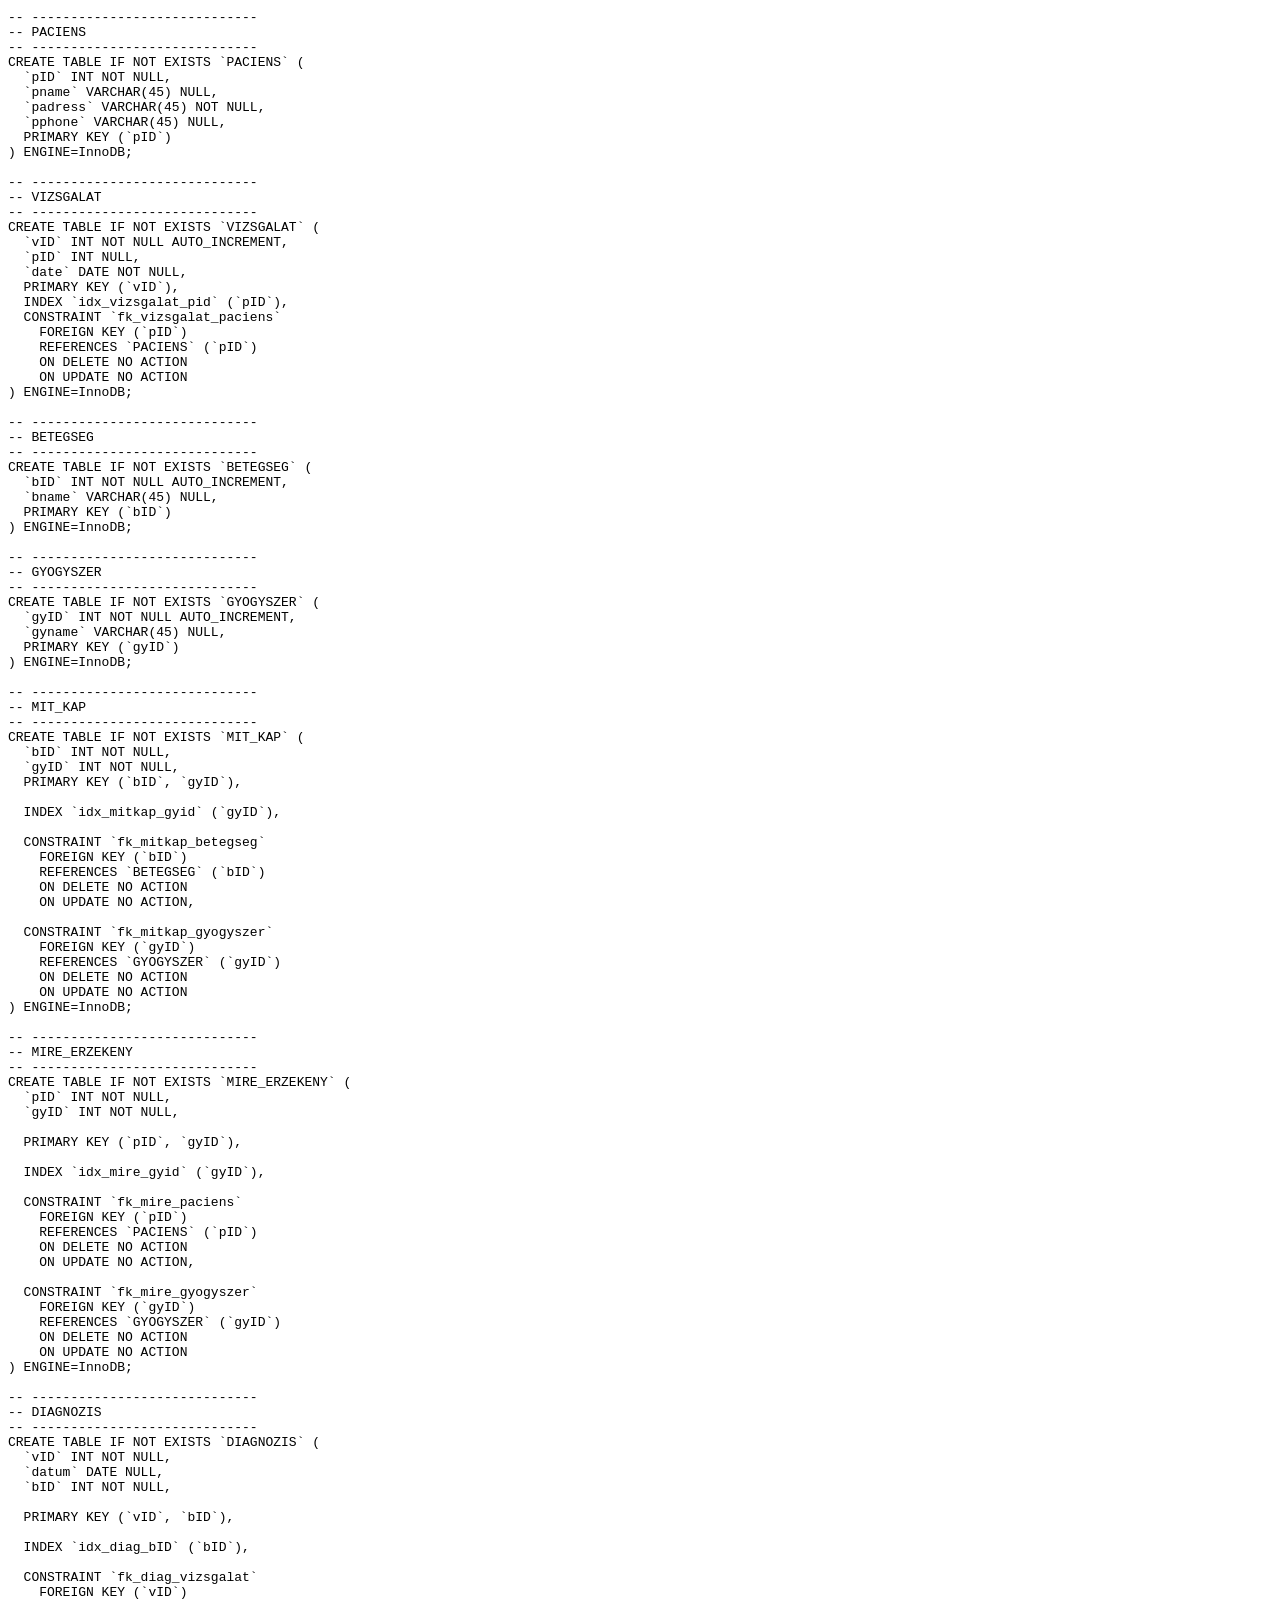
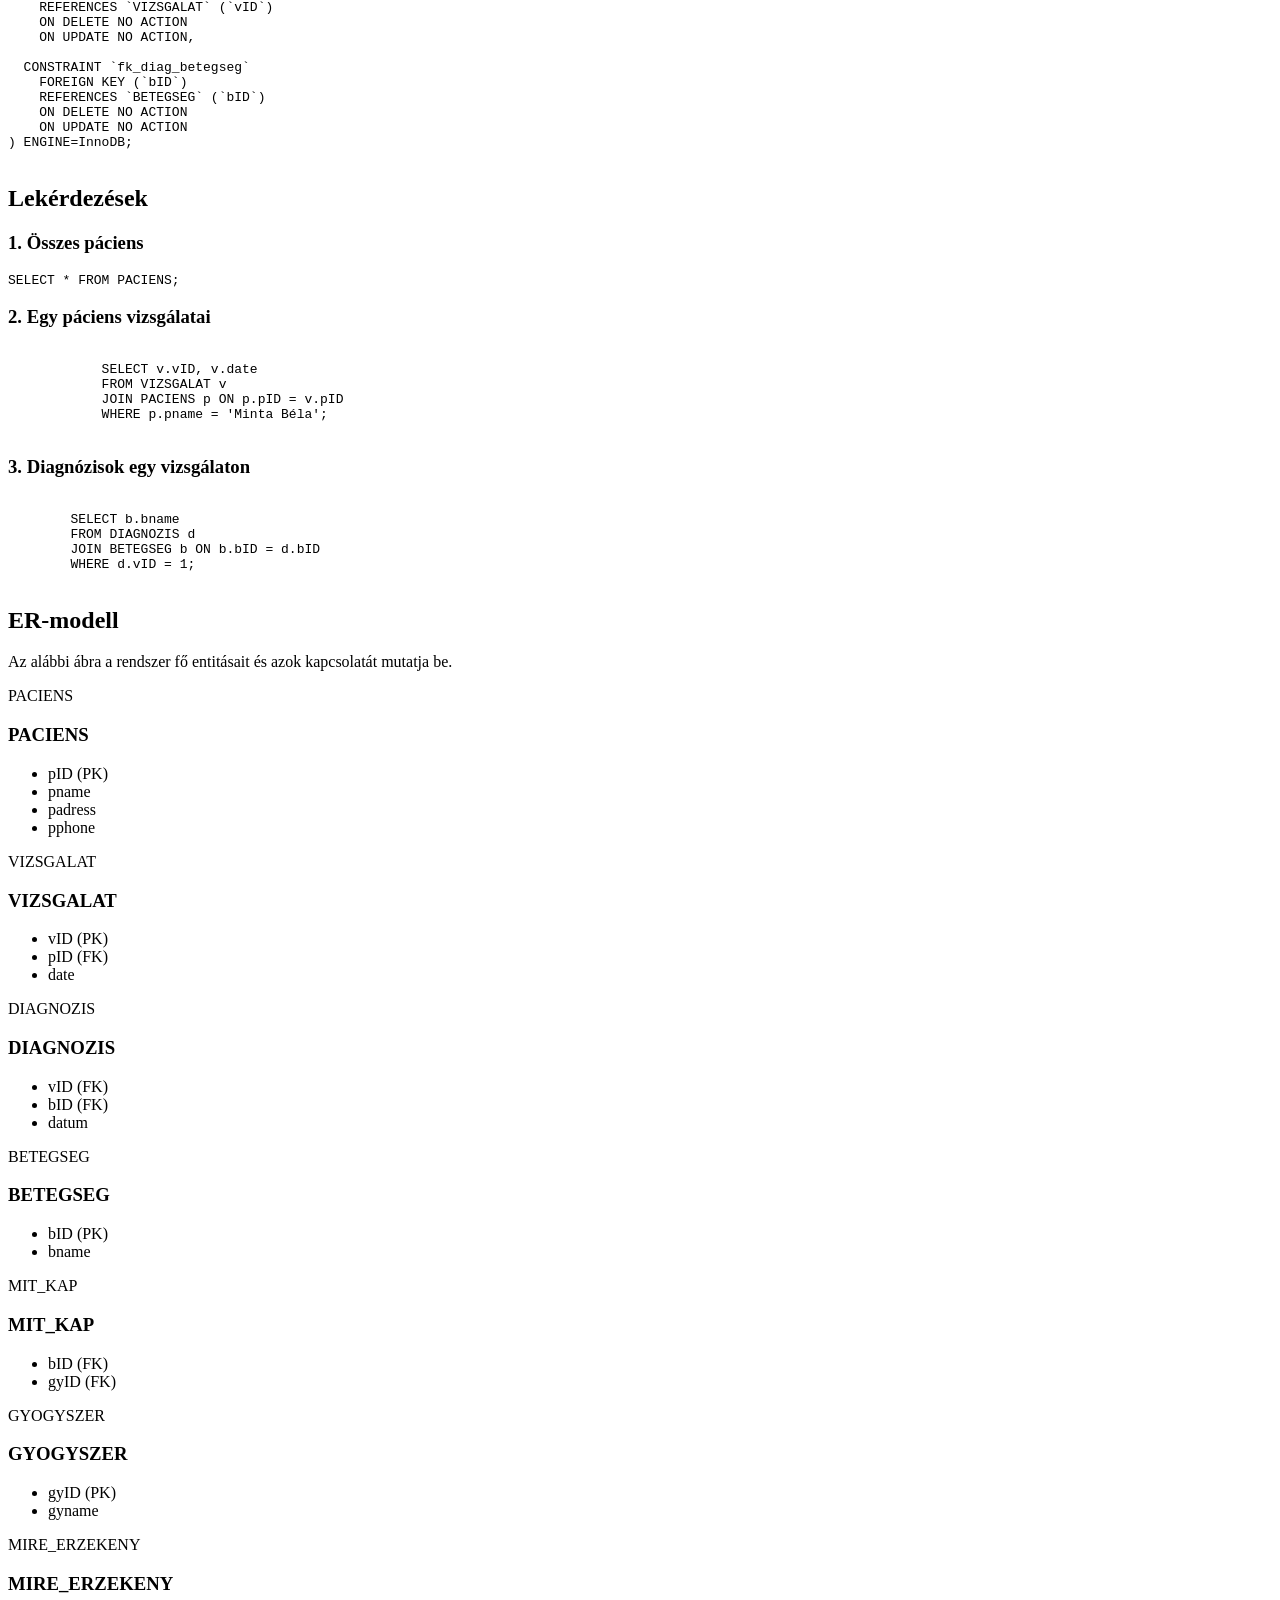
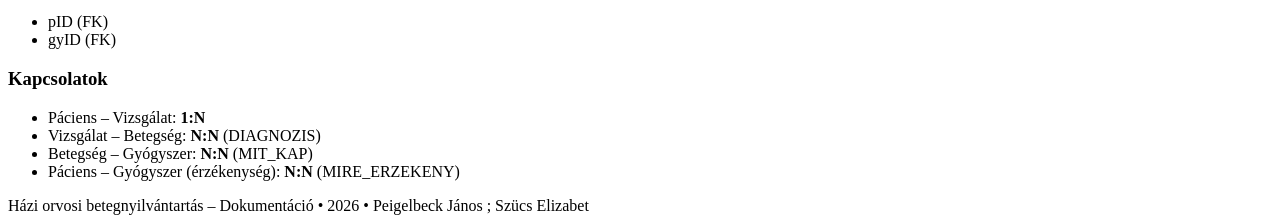
==== commit 8e4e8e40: "Merge branch 'main' of https://github.com/lovasij/szepj" ====
--- a/webpage/index.html
+++ b/webpage/index.html
@@ -230,7 +230,7 @@
 
     <!-- EREDMÉNYEK -->
     <section id="lekerdezes">
-        <h2>Eredmények és lekérdezések</h2>
+        <h2>Lekérdezések</h2>
 
         <h3>1. Összes páciens</h3>
         <pre><code>SELECT * FROM PACIENS;</code></pre>
@@ -252,77 +252,103 @@
         </code></pre>
     </section>
 
-    <section id="er-modell">
-        <h2>ER-modell</h2>
-        <p>Az alábbi ábra a rendszer fő entitásait és azok kapcsolatát mutatja be.</p>
-        <div>
-            <h3>PACIENS</h3>
-            <ul>
-                <li>pID (PK)</li>
-                <li>pname</li>
-                <li>padress</li>
-                <li>pphone</li>
-            </ul>
-        </div>
-    
-            <!-- VIZSGALAT -->
-            <div>
-                <h3>VIZSGALAT</h3>
-                <ul>
-                    <li>vID (PK)</li>
-                    <li>pID (FK)</li>
-                    <li>date</li>
-                </ul>
-            </div>
-    
-            <!-- DIAGNOZIS -->
-            <div>
-                <h3>DIAGNOZIS</h3>
-                <ul>
-                    <li>vID (FK)</li>
-                    <li>bID (FK)</li>
-                    <li>datum</li>
-                </ul>
-            </div>
-    
-            <!-- BETEGSEG -->
-            <div>
-                <h3>BETEGSEG</h3>
-                <ul>
-                    <li>bID (PK)</li>
-                    <li>bname</li>
-                </ul>
-            </div>
-    
-            <!-- MIT_KAP -->
-            <div>
-                <h3>MIT_KAP</h3>
-                <ul>
-                    <li>bID (FK)</li>
-                    <li>gyID (FK)</li>
-                </ul>
-            </div>
-    
-            <!-- GYOGYSZER -->
-            <div>
-                <h3>GYOGYSZER</h3>
-                <ul>
-                    <li>gyID (PK)</li>
-                    <li>gyname</li>
-                </ul>
-            </div>
-    
-            <!-- MIRE_ERZEKENY -->
-            <div>
-                <h3>MIRE_ERZEKENY</h3>
-                <ul>
-                    <li>pID (FK)</li>
-                    <li>gyID (FK)</li>
-                </ul>
-            </div>
-    
-        </div>
-    </section>
+<section id="er-modell">
+
+<h2>ER-modell</h2>
+<p>Az alábbi ábra a rendszer fő entitásait és azok kapcsolatát mutatja be.</p>
+
+<div class="card-container">
+
+<div class="card">
+<div class="card__front">PACIENS</div>
+<div class="card__content">
+<h3>PACIENS</h3>
+<ul>
+<li>pID (PK)</li>
+<li>pname</li>
+<li>padress</li>
+<li>pphone</li>
+</ul>
+</div>
+</div>
+
+<div class="card">
+<div class="card__front">VIZSGALAT</div>
+<div class="card__content">
+<h3>VIZSGALAT</h3>
+<ul>
+<li>vID (PK)</li>
+<li>pID (FK)</li>
+<li>date</li>
+</ul>
+</div>
+</div>
+
+<div class="card">
+<div class="card__front">DIAGNOZIS</div>
+<div class="card__content">
+<h3>DIAGNOZIS</h3>
+<ul>
+<li>vID (FK)</li>
+<li>bID (FK)</li>
+<li>datum</li>
+</ul>
+</div>
+</div>
+
+<div class="card">
+<div class="card__front">BETEGSEG</div>
+<div class="card__content">
+<h3>BETEGSEG</h3>
+<ul>
+<li>bID (PK)</li>
+<li>bname</li>
+</ul>
+</div>
+</div>
+
+<div class="card">
+<div class="card__front">MIT_KAP</div>
+<div class="card__content">
+<h3>MIT_KAP</h3>
+<ul>
+<li>bID (FK)</li>
+<li>gyID (FK)</li>
+</ul>
+</div>
+</div>
+
+<div class="card">
+<div class="card__front">GYOGYSZER</div>
+<div class="card__content">
+<h3>GYOGYSZER</h3>
+<ul>
+<li>gyID (PK)</li>
+<li>gyname</li>
+</ul>
+</div>
+</div>
+
+<div class="card">
+<div class="card__front">MIRE_ERZEKENY</div>
+<div class="card__content">
+<h3>MIRE_ERZEKENY</h3>
+<ul>
+<li>pID (FK)</li>
+<li>gyID (FK)</li>
+</ul>
+</div>
+</div>
+
+</div>
+        <h3>Kapcsolatok</h3>
+        <ul>
+            <li>Páciens – Vizsgálat: <strong>1:N</strong></li>
+            <li>Vizsgálat – Betegség: <strong>N:N</strong> (DIAGNOZIS)</li>
+            <li>Betegség – Gyógyszer: <strong>N:N</strong> (MIT_KAP)</li>
+            <li>Páciens – Gyógyszer (érzékenység): <strong>N:N</strong> (MIRE_ERZEKENY)</li>
+        </ul>
+</section>
     
 
 </main>
